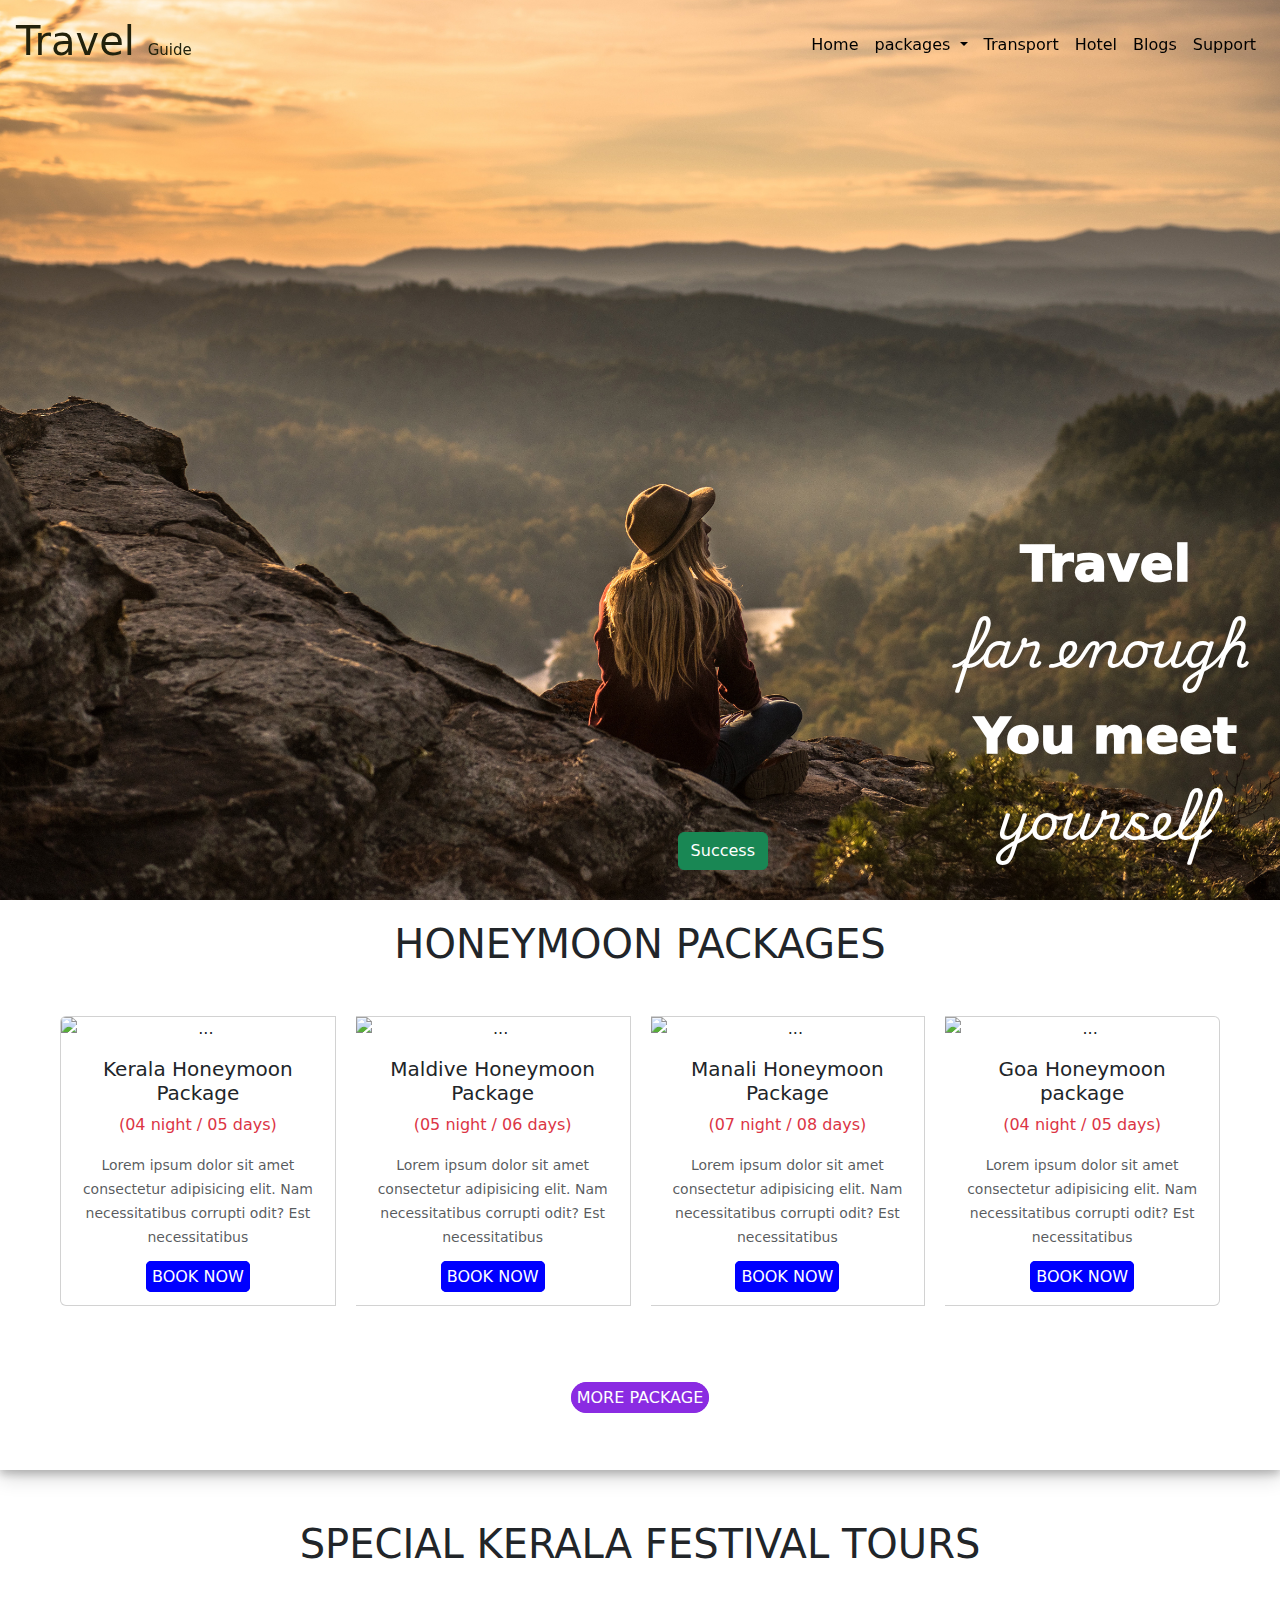
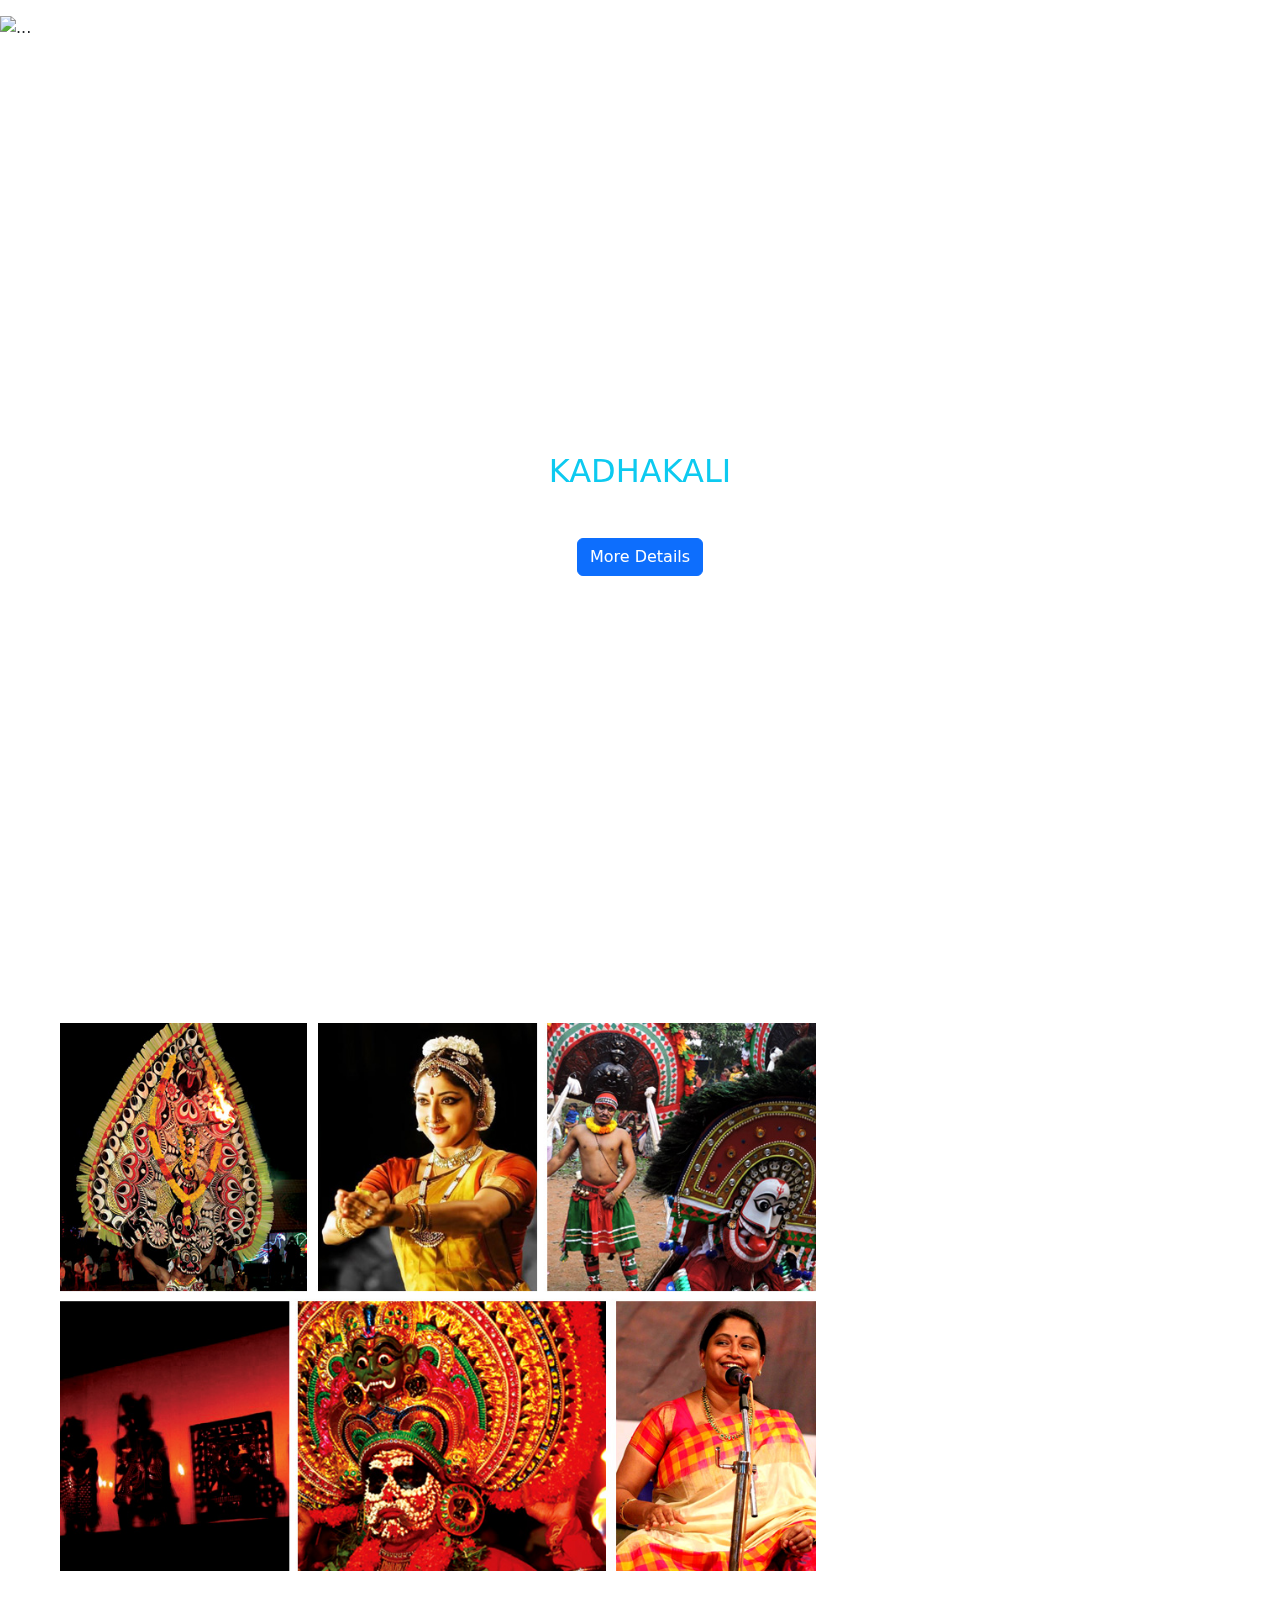
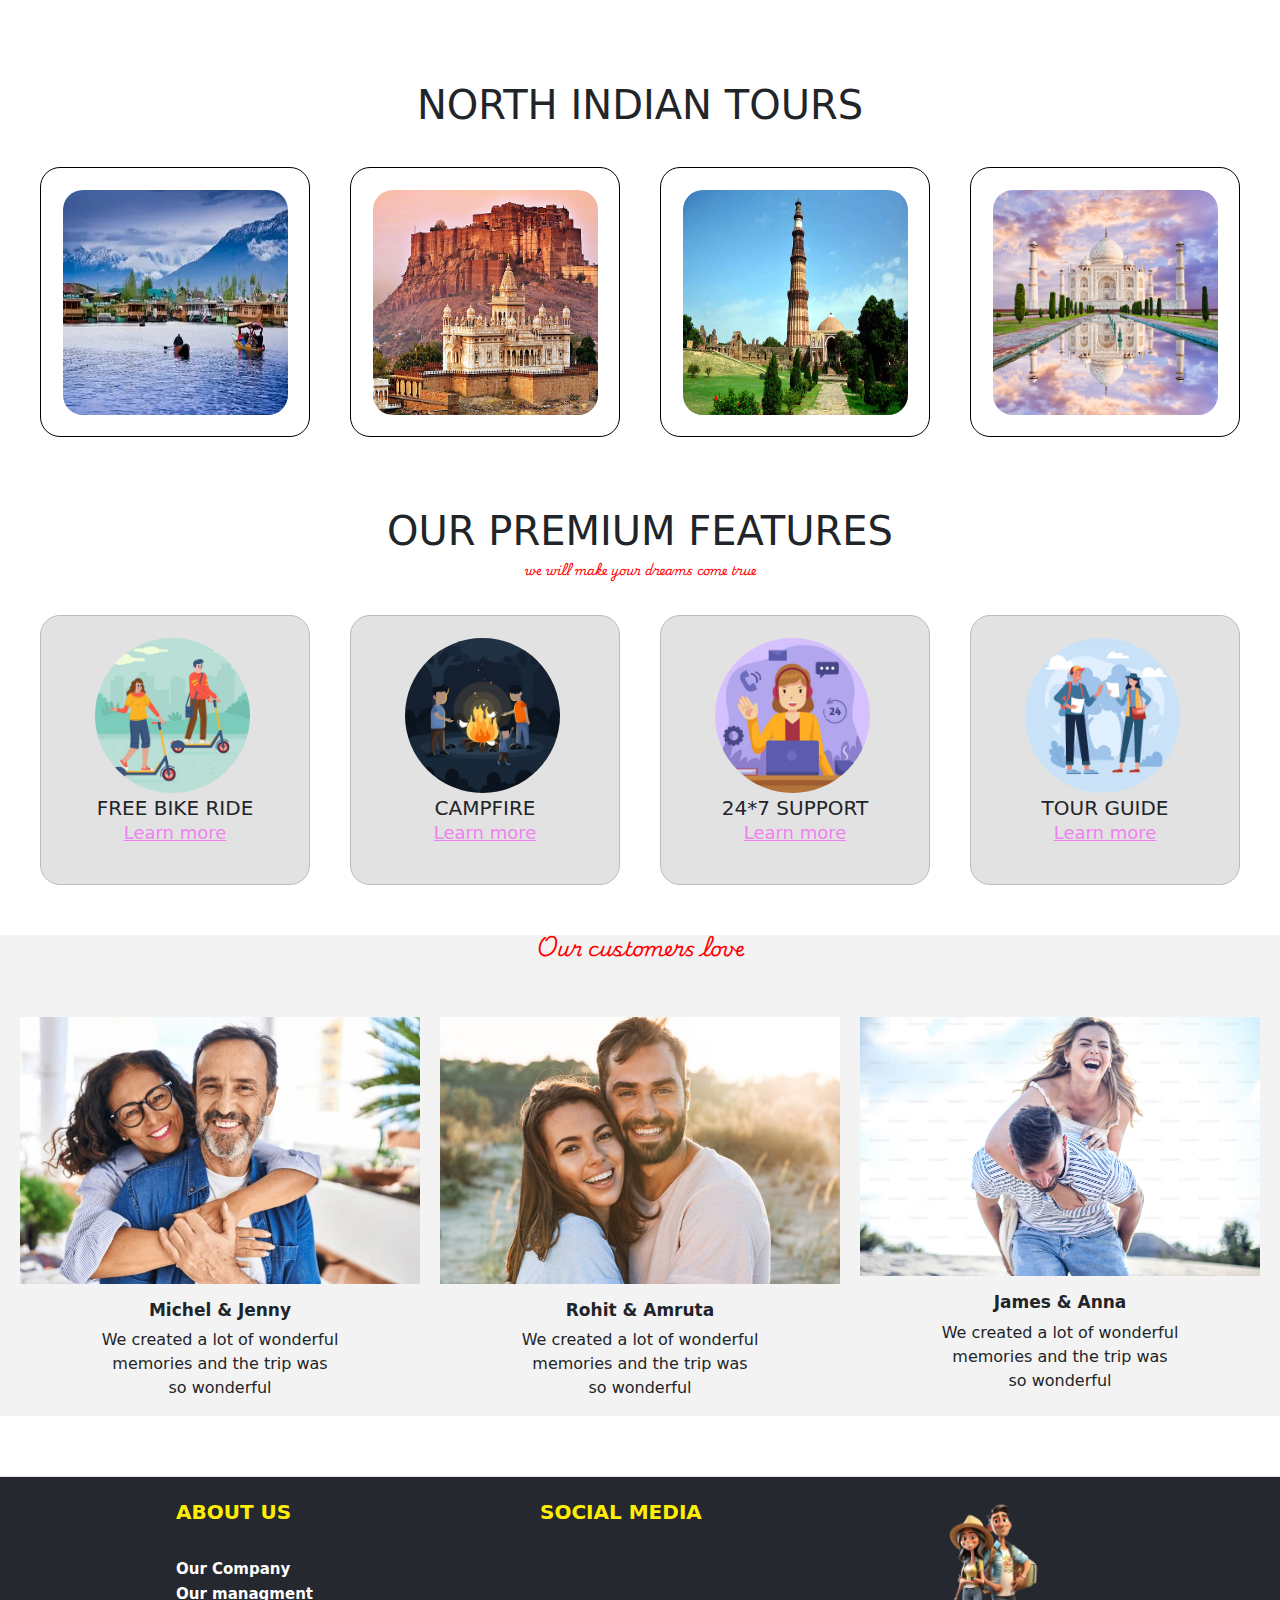
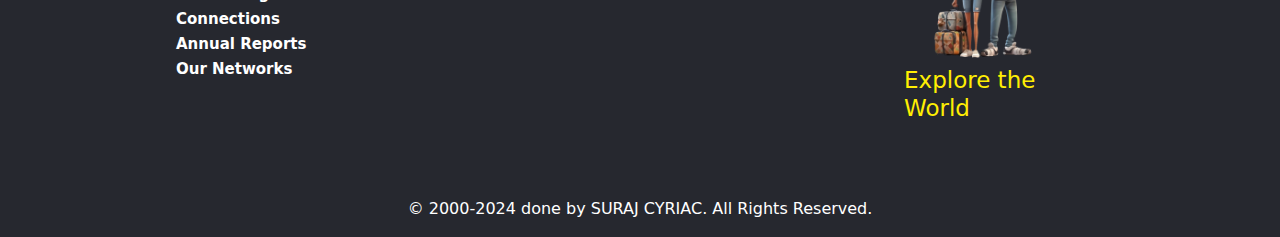
==== index.html @ 8f748f1a "Rename test.html to index.html" ====
<!DOCTYPE html>
<html lang="en">
<head>
    <meta charset="UTF-8">
    <meta name="viewport" content="width=device-width, initial-scale=1.0">
    <title>test</title>
    <link rel="stylesheet" href="https://cdnjs.cloudflare.com/ajax/libs/font-awesome/6.5.2/css/all.min.css" integrity="sha512-SnH5WK+bZxgPHs44uWIX+LLJAJ9/2PkPKZ5QiAj6Ta86w+fsb2TkcmfRyVX3pBnMFcV7oQPJkl9QevSCWr3W6A==" crossorigin="anonymous" referrerpolicy="no-referrer" />
    <link href="https://cdn.jsdelivr.net/npm/bootstrap@5.3.3/dist/css/bootstrap.min.css" rel="stylesheet" integrity="sha384-QWTKZyjpPEjISv5WaRU9OFeRpok6YctnYmDr5pNlyT2bRjXh0JMhjY6hW+ALEwIH" crossorigin="anonymous">
    <link href="https://unpkg.com/aos@2.3.1/dist/aos.css" rel="stylesheet">
    <link href="https://fonts.googleapis.com/css2?family=Playwrite+AR:wght@100..400&family=Playwrite+BE+VLG:wght@100..400&display=swap" rel="stylesheet">

    <link rel="stylesheet" href="https://fonts.googleapis.com/css2?family=Material+Symbols+Outlined:opsz,wght,FILL,GRAD@20..48,100..700,0..1,-50..200" />
  <link rel="stylesheet" href="./test.css">
</head>
<body>
     <!----------------------- navbar-------------- -->
     <nav class="navbar fixed-top navbar-expand-lg  ">
        <div class="container-fluid m-1" >
          <a class="navbar-brand  " href="#"><h1 class="travellogo">Travel <span class="logosmall">Guide</span></h1></a>
          <button class="navbar-toggler " type="button" data-bs-toggle="collapse" data-bs-target="#navbarSupportedContent" aria-controls="navbarSupportedContent" aria-expanded="false" aria-label="Toggle navigation">
            <span class="navbar-toggler-icon"></span>
          </button>
          <div class="collapse navbar-collapse " id="navbarSupportedContent">
            <ul class="navbar-nav ms-auto mb-2 mb-lg-0 ">
              <li class="nav-item">
                <a class="nav-link active" aria-current="page" href="#">Home</a>
              </li>
             
              <li class="nav-item dropdown">
                <a class="nav-link dropdown-toggle active" href="#" role="button" data-bs-toggle="dropdown" aria-expanded="false">
                    packages
                </a>
                <ul class="dropdown-menu">
                  <li><a class="dropdown-item" href="#">Supra</a></li>
                  <li><a class="dropdown-item" href="#">Land Cruiser</a></li>
                  <li><a class="dropdown-item" href="#">Fortuner</a></li>
                  <li><hr class="dropdown-divider"></li>
                  <li><a class="dropdown-item" href="#">Off Roaders</a></li>
                </ul>
                <li class="nav-item">
                    <a class="nav-link active" href="#">Transport</a>
                  </li>
              </li>
              <li class="nav-item">
                <a class="nav-link active" aria-disabled="true">Hotel</a>
              </li>
              <li class="nav-item">
                <a class="nav-link active" aria-disabled="true">Blogs</a>
              </li>
              <li class="nav-item">
                <a class="nav-link active" aria-disabled="true">Support</a>
              </li>
            </ul>
            <!-- <form class="d-flex" role="search">
              <input class="form-control me-2" type="search" placeholder="Find Our Cars" aria-label="Search">
              <button class="btn btn-outline-success" type="submit">Search</button>
            </form> -->
          </div>
        </div>
      </nav>


<!-- part1 -->

<section id="part1" class="container-fluid">
    <meta name="viewport" content="width=device-width, initial-scale=1.0">

<h1 class="part1head">Travel <br><span class="part1span">far enough</span> <br>You meet <span class="part1span"> <br>yourself</span></h1>
<button id="bukton" type="button" class="btn btn-success text-center" data-bs-toggle="modal" data-bs-target="#exampleModal">Success</button>
</section>

<!-- Modal -->

<div class="modal fade " id="exampleModal" tabindex="-1" aria-labelledby="exampleModalLabel" aria-hidden="true">
    <div class="modal-dialog">
      <div class="modal-content">
        <div class="modal-header">
          <h1 class="modal-title fs-5" id="exampleModalLabel">Please share your details</h1>
          <button type="button" class="btn-close" data-bs-dismiss="modal" aria-label="Close"></button>
        </div>
        <div class="modal-body">
          <div class="imagepart">
           <table>
            <div class="form-floating mb-3">
                <tr></tr>
                <input type="email" class="form-control" id="floatingInput" placeholder="name">
                <label for="floatingInput"></label>
               </tr>
                <tr>
                <input type="password" class="form-control" id="floatingPassword" placeholder="Email">
                <label for="floatingPassword"></label>
                </tr>
                <tr>
                 <input type="password" class="form-control" id="floatingPassword" placeholder="Phone Number">
                 <label for="floatingPassword"></label>
              </tr>
              <tr >
                <select class="form-select mb-4" aria-label="Disabled select example">
                    <option selected disabled>Your Preferance</option>
                    <option value="1">One</option>
                    <option value="2">Two</option>
                    <option value="3">Three</option>
                  </select>

             </tr>

              <tr >
                <input type="password" class="form-control" id="floatingPassword" placeholder="Number of Members">
               <label for="floatingPassword"></label>
               </tr> 
               
               <tr>
                <label for="exampleFormControlTextarea1" class="form-label"></label>
                <textarea class="form-control" id="exampleFormControlTextarea1" rows="3" placeholder="Messages"></textarea>
                </tr>
              </div>
            </table>
        </div>     
   </div>
        <div class="modal-footer text-center">
        
            <button type="button" class="btn btn-primary  text-center">submit</button>
        </div>
      </div>
    </div>
  </div>



<!-- part2 -->



<!-- 1card / HONEYMOON PACKAGES-->
<section id="packageoff">
    <!-- package offers heading -->
    <div class="po-head">
        <h1>HONEYMOON PACKAGES</h1>
    </div>
    <!-- package offers cards -->
    <div class="card-group po-card">
        <div class="card po-card2 ">
          <img src="https://upload.wikimedia.org/wikipedia/commons/9/91/Kerala_Country_Boat.jpg" class="card-img-top" alt="...">
          <div class="card-body">
            <h5 class="card-title">Kerala Honeymoon Package</h5>
            <p class="card-text text-danger">(04 night / 05 days)</p>
            <p class="card-text"><small class="text-body-secondary">Lorem ipsum dolor sit amet consectetur adipisicing elit. Nam necessitatibus corrupti odit? Est necessitatibus</small></p>
            <a class="card1btn" href="">BOOK NOW</a>

          </div>
        </div>
        <div class="card po-card2">
          <img src="https://d3hk78fplavsbl.cloudfront.net/assets/common-prod/hotel/205/jp12287d138859/jp12287d138859-1-hotel_carousel_large.jpg?version=6" class="card-img-top" alt="...">
          <div class="card-body">
            <h5 class="card-title">Maldive Honeymoon Package</h5>
            <p class="card-text text-danger">(05 night / 06 days)</p>
            <p class="card-text"><small class="text-body-secondary">Lorem ipsum dolor sit amet consectetur adipisicing elit. Nam necessitatibus corrupti odit? Est necessitatibus</small></p>
            <a class="card1btn" href="">BOOK NOW</a>
        </div>
        </div>
        <div class="card po-card2">
          <img src="https://www.oyorooms.com/travel-guide/wp-content/uploads/2019/11/Top-4-Indian-skiing-destinations-Solang.webp" class="card-img-top" alt="...">
          <div class="card-body">
            <h5 class="card-title">Manali Honeymoon Package</h5>
            <p class="card-text text-danger">(07 night / 08 days)</p>
            <p class="card-text"><small class="text-body-secondary">Lorem ipsum dolor sit amet consectetur adipisicing elit. Nam necessitatibus corrupti odit? Est necessitatibus</small></p>
            <a class="card1btn" href="">BOOK NOW</a>

          </div>
        </div>
        <div class="card po-card2">
            <img src="https://www.oyorooms.com/travel-guide/wp-content/uploads/2021/08/BlogImage-16Aug_SouthGoa_Image-12-1.jpg" class="card-img-top" alt="...">
            <div class="card-body">
              <h5 class="card-title">Goa Honeymoon package</h5>
              <p class="card-text text-danger">(04 night / 05 days)</p>
              <p class="card-text"><small class="text-body-secondary">Lorem ipsum dolor sit amet consectetur adipisicing elit. Nam necessitatibus corrupti odit? Est necessitatibus</small></p>
              <a class="card1btn" href="">BOOK NOW</a>
            </div>
          </div>
      </div>
    <div>
        <div class="morebtn"> 
            <a class="more1btn" href="">MORE PACKAGE</a>
        </div>
    </div>
</section>
<!-- part3 -->



<div id="part3">
    <div id="part3carosel" class="carousel slide" data-bs-ride="carousel">
        <div class="text-center mb-5">
          <h1>SPECIAL KERALA FESTIVAL TOURS</h1>
         </div>
        <div class="carousel-indicators">
          <button type="button" data-bs-target="#carouselExampleCaptions" data-bs-slide-to="0" class="active" aria-current="true" aria-label="Slide 1"></button>
          <button type="button" data-bs-target="#carouselExampleCaptions" data-bs-slide-to="1" aria-label="Slide 2"></button>
          <button type="button" data-bs-target="#carouselExampleCaptions" data-bs-slide-to="2" aria-label="Slide 3"></button>
        </div>
        <div class="carousel-inner">
          <div class="carousel-item active" data-bs-interval="1000">
            <img  src="https://www.thestatesman.com/wp-content/uploads/2022/01/Kathakali-1.jpg" class="d-block w-100 tales" alt="...">
            <div class="carousel-caption d-none d-md-block">
              <h5 class="text-info fs-2">KADHAKALI</h5>
              <p>Some representative placeholder content for the first slide.</p>
              <button type="button" class="btn btn-primary text-center">More Details</button>
            </div>
          </div>
          <div class="carousel-item" data-bs-interval="1000">
            <img  src="https://upload.wikimedia.org/wikipedia/commons/9/9b/Kudamatom_at_thrissur_pooram_2013_7618.JPG" class="d-block w-100 tales" alt="...">
            <div class="carousel-caption d-none d-md-block">
              <h5 class="text-info fs-2">THRISSUR POORAM</h5>
              <p>Some representative placeholder content for the second slide.</p>
              <button type="button" class="btn btn-primary text-center">More Details</button>
            </div>
          </div>
          <div class="carousel-item" data-bs-interval="1000">
            <img  src="https://static.india.com/wp-content/uploads/2018/08/kerala-boatrace5.jpg?impolicy=Medium_Resize&w=1200&h=800" class="d-block w-100 tales" alt="...">
            <div class="carousel-caption d-none d-md-block">
              <h5 class="text-info fs-2">KERALA BOAT RACE</h5>
              <p>Some representative placeholder content for the third slide.</p>
              <button type="button" class="btn btn-primary text-center">More Details</button>
            </div>
          </div>
        </div>
        <button class="carousel-control-prev" type="button" data-bs-target="#carouselExampleCaptions" data-bs-slide="prev">
          <span class="carousel-control-prev-icon" aria-hidden="true"></span>
          <span class="visually-hidden">Previous</span>
        </button>
        <button class="carousel-control-next" type="button" data-bs-target="#carouselExampleCaptions" data-bs-slide="next">
          <span class="carousel-control-next-icon" aria-hidden="true"></span>
          <span class="visually-hidden">Next</span>
        </button>
    </div>
    <div class="skftpart2 container-fluid">
        <div class="skftvideo">
          <iframe width="width=device-width" height="300" src="https://www.youtube.com/embed/xHGJT_pZg8U"
            title="Traditional Kathakali EYE DANCING Performance + Making Kerala Beef Roast &amp; Parotta | Thekkady, India"
            frameborder="0"
            allow="accelerometer; autoplay; clipboard-write; encrypted-media; gyroscope; picture-in-picture; web-share"
            referrerpolicy="strict-origin-when-cross-origin" allowfullscreen></iframe>
        </div>
        <div class="skftvideo">
          <img width="84%" src="./images/combined_1.jpg" alt="">
        </div>
    </div>
    
</div>






<!-- part 4 -->
 <section class="part4">
    <div class="po-head">
        <h1>NORTH INDIAN TOURS </h1>
    </div>
    <div class="part4pics">
  
    
        <div class="part4pic"><img src="./images/darj.webp" alt=""> <div class="part4overlap"><h1>VARANASI</h1> <h2>Rs :12000/-</h2>        <button type="button" class="btn btn-primary  text-center">BOOK NOW</button>
        </div>
</div>
        <div class="part4pic"><img src="./images/fort.jpg" alt=""> <div class="part4overlap"><h1>VARANASI</h1> <h2>Rs :12000/-</h2>        <button type="button" class="btn btn-primary  text-center">BOOK NOW</button>
        </div>
</div>
        <div class="part4pic"><img src="./images/quit.jpg" alt=""> <div class="part4overlap"><h1>VARANASI</h1> <h2>Rs :12000/-</h2>        <button type="button" class="btn btn-primary  text-center">BOOK NOW</button>
        </div>
</div>
        <div class="part4pic"><img src="./images/taj.jpg" alt=""> <div class="part4overlap"><h1>VARANASI</h1> <h2>Rs :12000/-</h2>        <button type="button" class="btn btn-primary  text-center">BOOK NOW</button>
        </div>
</div>
    </div>




 </section>


 <!-- part5 -->

<section class="part5">
    <div class="po-head">
        <h1>OUR PREMIUM FEATURES </h1>
        <h2>we will make your dreams come true</h2>
    </div>

    <div class="part5pics">
        <div class="part5pic"><img src="./images/scooter.jpg" alt=""> 
            <div class="part5overlap"><h1>FREE BIKE RIDE <BR>  <a href="Learn more">Learn more</a>                      
            </h1> 
</div>
        </div>
        <div class="part5pic"><img src="./images/campfire.jpg" alt=""> 
            <div class="part5overlap"><h1>CAMPFIRE<BR>  <a href="Learn more">Learn more</a> </h1> 
            </div>
</div>
        <div class="part5pic"><img src="./images/customer support.jpg" alt="">
             <div class="part5overlap"><h1>24*7 SUPPORT<BR>  <a href="Learn more">Learn more</a> </h1> 
            </div>
</div>
        <div class="part5pic"><img src="./images/guide.avif" alt=""> 
            <div class="part5overlap"><h1>TOUR GUIDE<BR>  <a href="Learn more">Learn more</a> </h1>     
            </div>
</div>
    </div>






</section>



<!-- part6 -->
<section class="part6">
    <div class="po-head">
        <box-icon name='heart-circle' color='#ff0000' size="80px" ></box-icon>              <h2>Our customers love</h2>
    </div>
    <div class="part6pics">
        <div class="part6pic"><img src="./images/couple1.webp" alt="">
          <p>
                <box-icon type='solid' name='star'></box-icon>   
                <box-icon type='solid' name='star'></box-icon>   
                <box-icon type='solid' name='star'></box-icon>   
                <box-icon type='solid' name='star'></box-icon>   
                <box-icon type='solid' name='star'></box-icon> 
          </p>  
        <h1>Michel & Jenny</h1>
    <p>We created a lot of wonderful <br> memories and the trip was <br> so wonderful</p>
</div>
        <div class="part6pic"><img src="./images/couple2.jpg" alt="">
          <p>
                <box-icon type='solid' name='star'></box-icon>   
                <box-icon type='solid' name='star'></box-icon>   
                <box-icon type='solid' name='star'></box-icon>   
                <box-icon type='solid' name='star'></box-icon>   
                <box-icon type='solid' name='star'></box-icon> 
          </p>  
        <h1>Rohit & Amruta</h1>
    <p>We created a lot of wonderful <br> memories and the trip was <br> so wonderful</p>
</div>
        <div class="part6pic"><img src="./images/couple3.avif" alt="">
          <p>
                <box-icon type='solid' name='star'></box-icon>   
                <box-icon type='solid' name='star'></box-icon>   
                <box-icon type='solid' name='star'></box-icon>   
                <box-icon type='solid' name='star'></box-icon>   
                <box-icon type='solid' name='star'></box-icon> 
          </p>  
        <h1>James & Anna</h1>
    <p>We created a lot of wonderful <br> memories and the trip was <br> so wonderful</p>
</div>   
 </div>
</section>



<!-- footer -->

<footer>
   
  
      <div class="parent container-fluid">
       
         
          <div class="child">  ABOUT US<br><br>
              <a class="ftr" href="">Our Company</a>
              <a class="ftr" href="">Our managment</a>
              <a class="ftr" href="">Connections</a>
              <a class="ftr" href="">Annual Reports</a>
              <a class="ftr" href="">Our Networks</a>
          </div>
          <div class="child ">  SOCIAL MEDIA <br><br>

        <div class="socialmedia">
                <a href=""><i class="fa-brands fa-instagram brands"></i></a>
                <a href=""><i class="fa-brands fa-whatsapp brands"></i></a>
                <a href=""><i class="fa-brands fa-twitter brands"></i></a>
                <a href=""><i class="fa-brands fa-x-twitter brands"></i></a>
                 
        </div>
          </div>        
          
          <div class="child imgchild">
            <img src="./images/trevalpic.png" alt="">
            <h2>
            Explore the World</h2>
            <!-- <br>
            <p>© 2000-2024 Toyota Kirloskar Motor. All Rights Reserved.
  
            </p>
            
            <i class="fa-sharp fa-light fa-circle-c"></i>ⓒ  2017-2023 -->
        </div>
        <div class="child2"><p>© 2000-2024 done by SURAJ CYRIAC. All Rights Reserved.</div>
      </div>
</body>
<script src="https://unpkg.com/boxicons@2.1.4/dist/boxicons.js"></script>

<script src="https://cdn.jsdelivr.net/npm/bootstrap@5.3.3/dist/js/bootstrap.bundle.min.js" integrity="sha384-YvpcrYf0tY3lHB60NNkmXc5s9fDVZLESaAA55NDzOxhy9GkcIdslK1eN7N6jIeHz" crossorigin="anonymous"></script>
</html>
---- test.css ----
.travellogo{
    font-size: 40px;
    color: rgb(34, 34, 12);
}
.logosmall{
    font-size: 15px;
}


/* part1 */
#part1{
    background-image: url(./images/1000_F_489786772_eYkophFPdr5AjuThYslXh7jmmHgzCzGl.jpg);
    background-size: cover;
    background-repeat: no-repeat;
    height: 100vh;
    text-align: center;
 background-attachment:fixed ;
 position: relative;
}
.part1head{
    position: absolute;
    color: white;
    font-size: 50px;
    line-height: 80px;
    font-weight: 1000;
   right: 30px;
   bottom: 30px;
}
#bukton{
    position: absolute;
    bottom: 30px;
    right: 40%;
}
.part1span{
font-family: "Playwrite BE VLG", cursive;
}



/* part2 */
/*    <!-- 1card / HONEYMOON PACKAGES--> */
#packageoff{
    padding: 20px;
    box-shadow: 0 4px 8px 0 rgba(0, 0, 0, 0.2), 0 6px 20px 0 rgba(0, 0, 0, 0.19);
}
.po-head{
    text-align: center;
}

.po-card{
    padding: 40px;
    gap: 20px;
}
.po-card2{
    text-align: center;
    /* box-shadow: 5px 5px 5px  lightblue; */
}
.card1btn{
    text-decoration: none; 
       color: white;
       border: solid 1px;
       width: 30px;
       border-radius: 5px;
       border-color: blue;
       background-color: blue;
       padding: 5px;

  }
  .morebtn{
    padding: 40px;
    text-align: center;
    

}
.more1btn{
  text-decoration: none; 
     color: white;
     border: solid 1px;
     width: 30px;
     border-color: blueviolet;
     border-radius: 30px;
     background-color: blueviolet;
     padding: 5px;

}
.po-card2:hover{
    box-shadow: 0 4px 8px 0 rgba(0, 0, 0, 0.2), 0 6px 20px 0 rgba(0, 0, 0, 0.19);
    /* background-image: linear-gradient(to bottom ,rgb(255, 255, 255),rgb(79, 76, 247)); */
}
.more1btn:hover{
    background-color: rgb(226, 43, 43);
    /* background-image: linear-gradient(to bottom ,rgb(255, 255, 255),rgb(79, 76, 247)); */
}

/* part3 */
#part3{
    display: flex;
    flex-direction: column;
}
#part3carosel{
    margin-top: 50px;
}
#part3carosel img{
height: 600px;}


.skftpart2 {
    padding: 40px;
    display: flex;
    flex-wrap: wrap;
    /* margin-left: 180px; */
    width: 100%;
align-content: center;
}
.skftvideo{
    padding: 20px;
}
.skftvideo img{
   width:device-width;
    /* height: 300px; */
}



/* part4 */
.part4{
    margin-top: 50px;
}
.part4pics{
    display: flex;
    flex-wrap: wrap;
    width: 100%;
    justify-content: space-evenly;
    /* height: 60%; */
    position: relative;
}
.part4pic{
    width: 270px;
    height: 270px;
    border: solid black 1px;
    border-radius: 20px;
    position: relative;
    margin-top: 30px;
    
}
.part4pics img{
    width: 225px;
    height: 225px;
    position: absolute;
    border-radius: 20px;
    left: 22px;
    top: 22px;

}
.part4overlap{

    width: 225px;
    height: 225px;
    left: 22px;
    top: 22px;
    position: absolute;
    border-radius: 20px;
    background-color: rgba(84, 187, 255, 0.537);
    text-align: center;
    display: none;
}
.part4overlap h1{
    margin-top: 50px;
}
.part4overlap button{
    position: absolute;
    bottom: 20px;
    left: 25%;

}
.part4pic:hover .part4overlap{
    display: block;
}


/* part5 */
.part5{
    margin-top: 70px;
}
.po-head h2{
    font-size: 12px;
    color: red;
    font-family: "Playwrite BE VLG", cursive;

}
.part5pics{
    display: flex;
    flex-wrap: wrap;
    width: 100%;
    justify-content: space-evenly;
    /* height: 60%; */
    position: relative;
}
.part5pic{
    width: 270px;
    height: 270px;
    border-radius: 20px;
    position: relative;
    margin-top: 30px;
    background-color: rgba(189, 188, 188, 0.427);
    border: solid 1px rgb(189, 188, 188);
    
}
.part5pics img{
    width: 155px;
    height: 155px;
    position: absolute;
    border-radius: 50%;
    left: 20%;
    top: 22px;

}
.part5overlap{
    padding-top: 180px;
    bottom: 22px;
}
.part5overlap h1{
    text-align: center;
font-size: 20px;
z-index: 10;

}

 .part5overlap a
    {
        display: inline-block;
        font-size: 18px;
        color: violet;
  }

  /* part6 */
  .part6{
    margin-top: 50px;
    background-color: rgba(241, 241, 241, 0.845);
  }
  .part6 h2 {
    color: red;
    font-size: 20px;
    padding-bottom: 50px;
  }
  .part6pics{
    display: flex;
    flex-wrap: wrap;
    position: relative;
    justify-content: space-evenly;
  }
  .part6pic{
    width: 400px;
  }
  .part6pic img{
    width: 100%;
    position: relative;

  }
  .part6pic h1{
    font-weight: 600;
    font-size: 17px;
  text-align: center;

  }
  .part6pic p{
text-align: center;
  }



  
/* footer */
footer{
    background-color: rgb(38, 40, 47);
    width: 100%;
    height: 350px;
    margin-top: 60px;
    height: fit-content;

}
.parent{
 
    display: flex;
    flex-wrap: wrap;
    flex-direction: row;
    justify-content:space-evenly;
    align-items: center;
    border-top: solid 1px rgb(228, 227, 227);
    padding-top: 20px;
    /* background-color: rgb(38, 40, 47); */

}



.child{
    width: 200px;
    height: 300px;
    display: flex;
    flex-direction: column;
    color: #ffee03;
    font-weight: 600;
    font-size: 20px;

}
.socialmedia{
    display: flex;
    flex-direction: row;
    font-size: 30px;
    justify-content: space-between;
}
.ftr{
    text-decoration: none;
    color: rgb(255, 255, 255);
    line-height: 25px;
    font-size: 15px;
}
.brands{
    color: white;
}
.child img{
    width: 170px;
}
.child h2{
font-size: 23px;}
.child2{
    width: 100%;
    text-align: center;
    color: white;
}
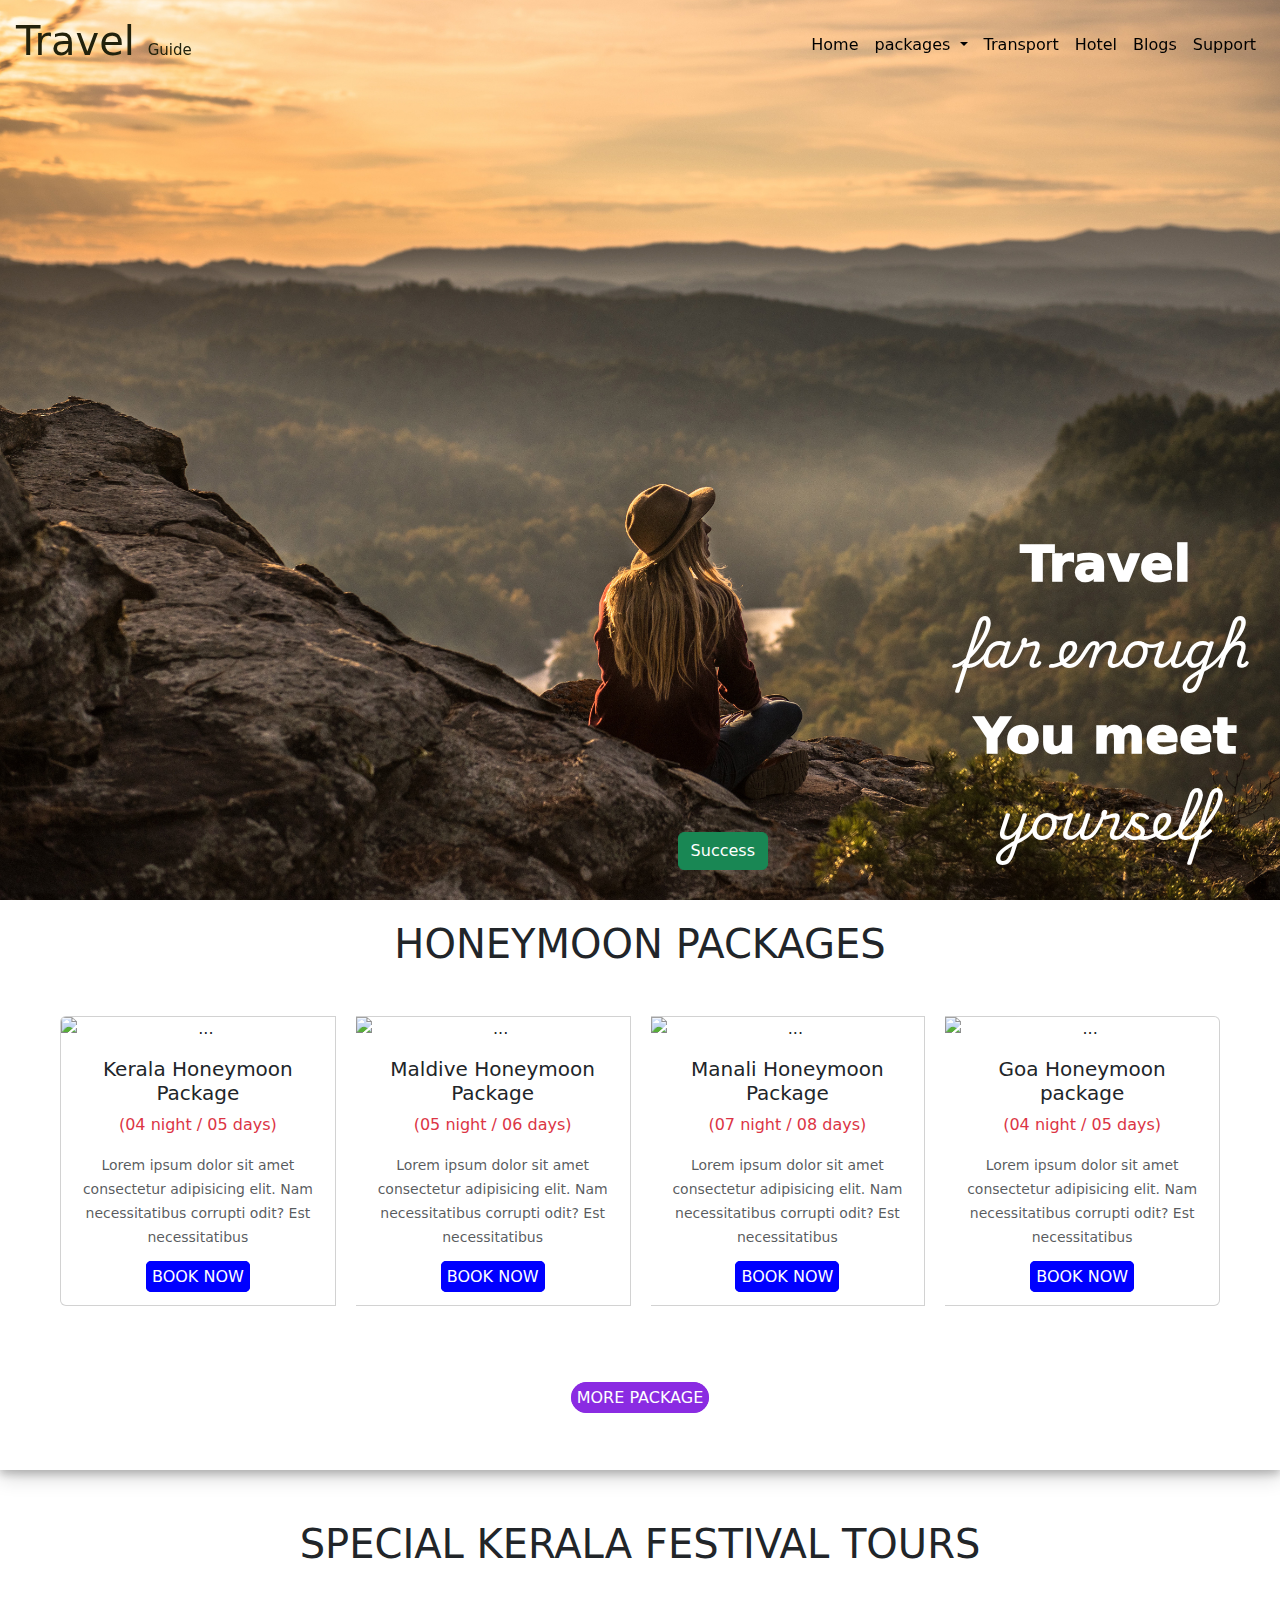
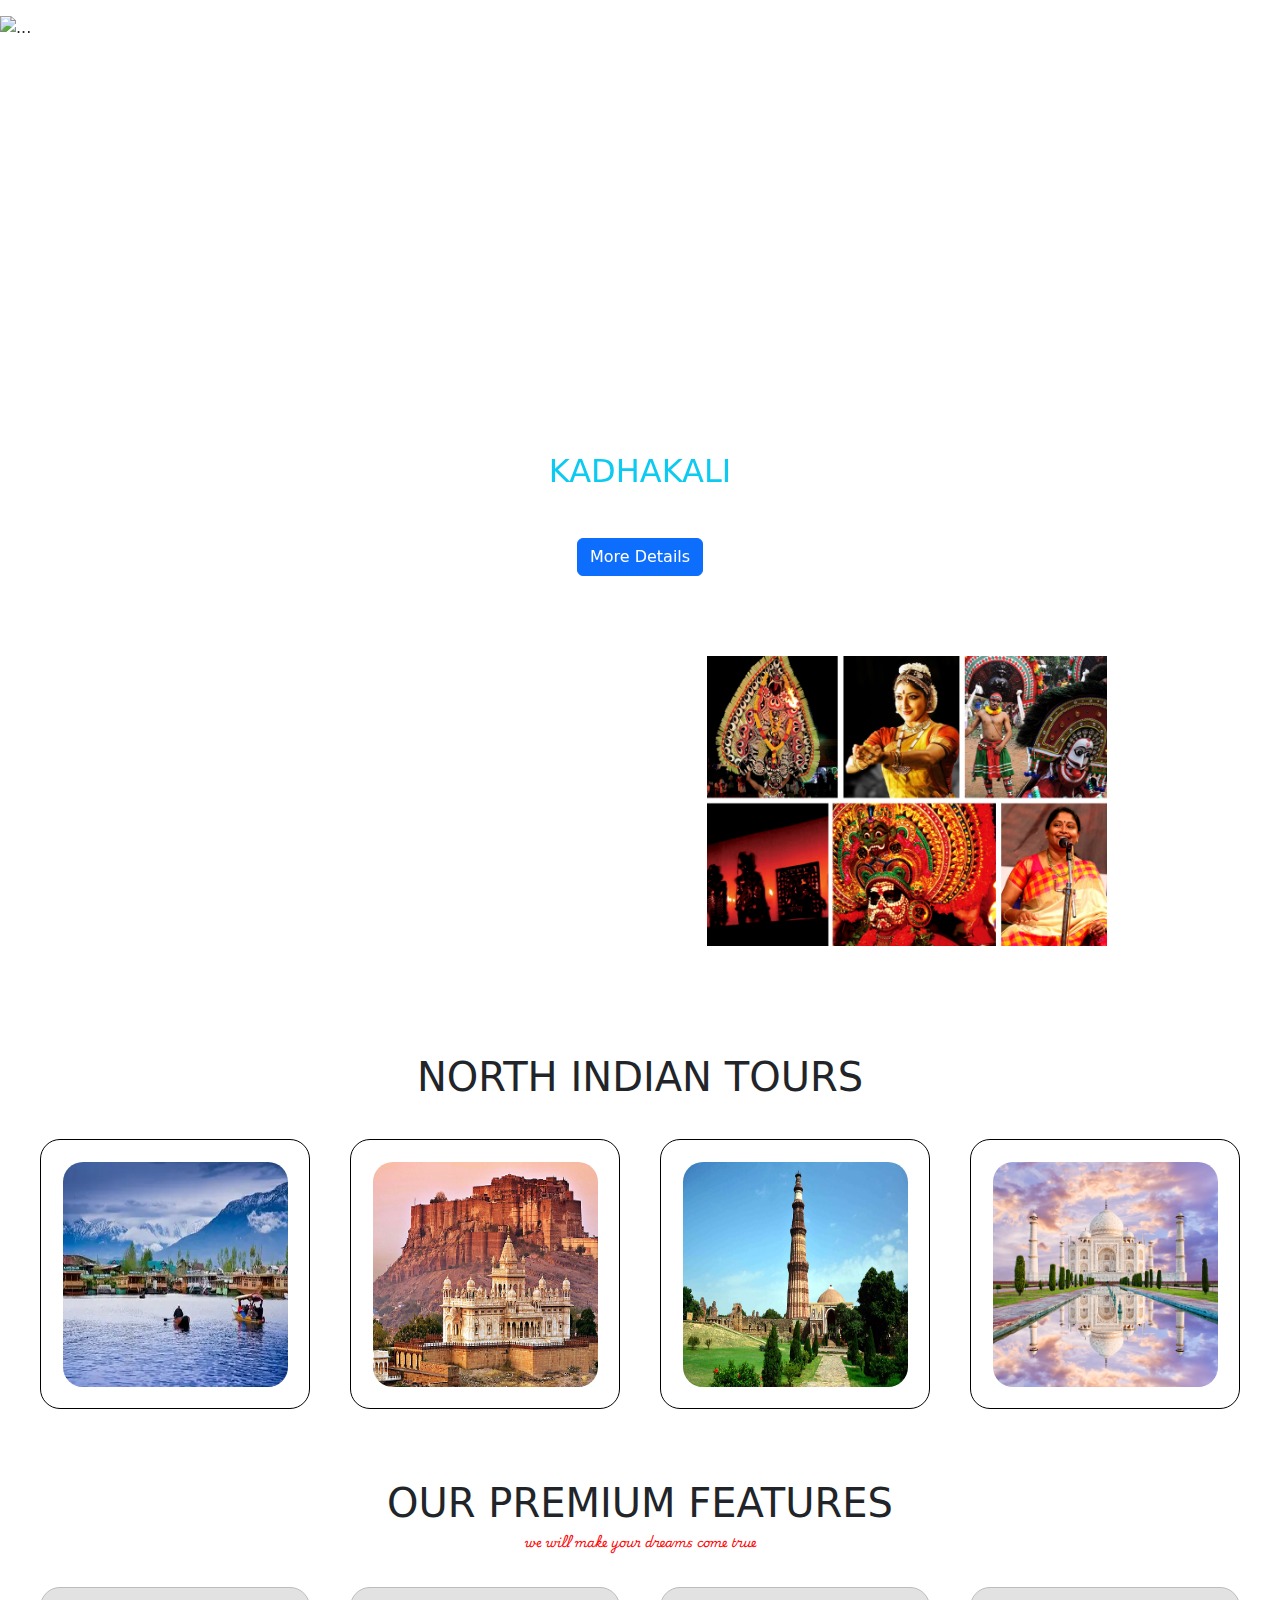
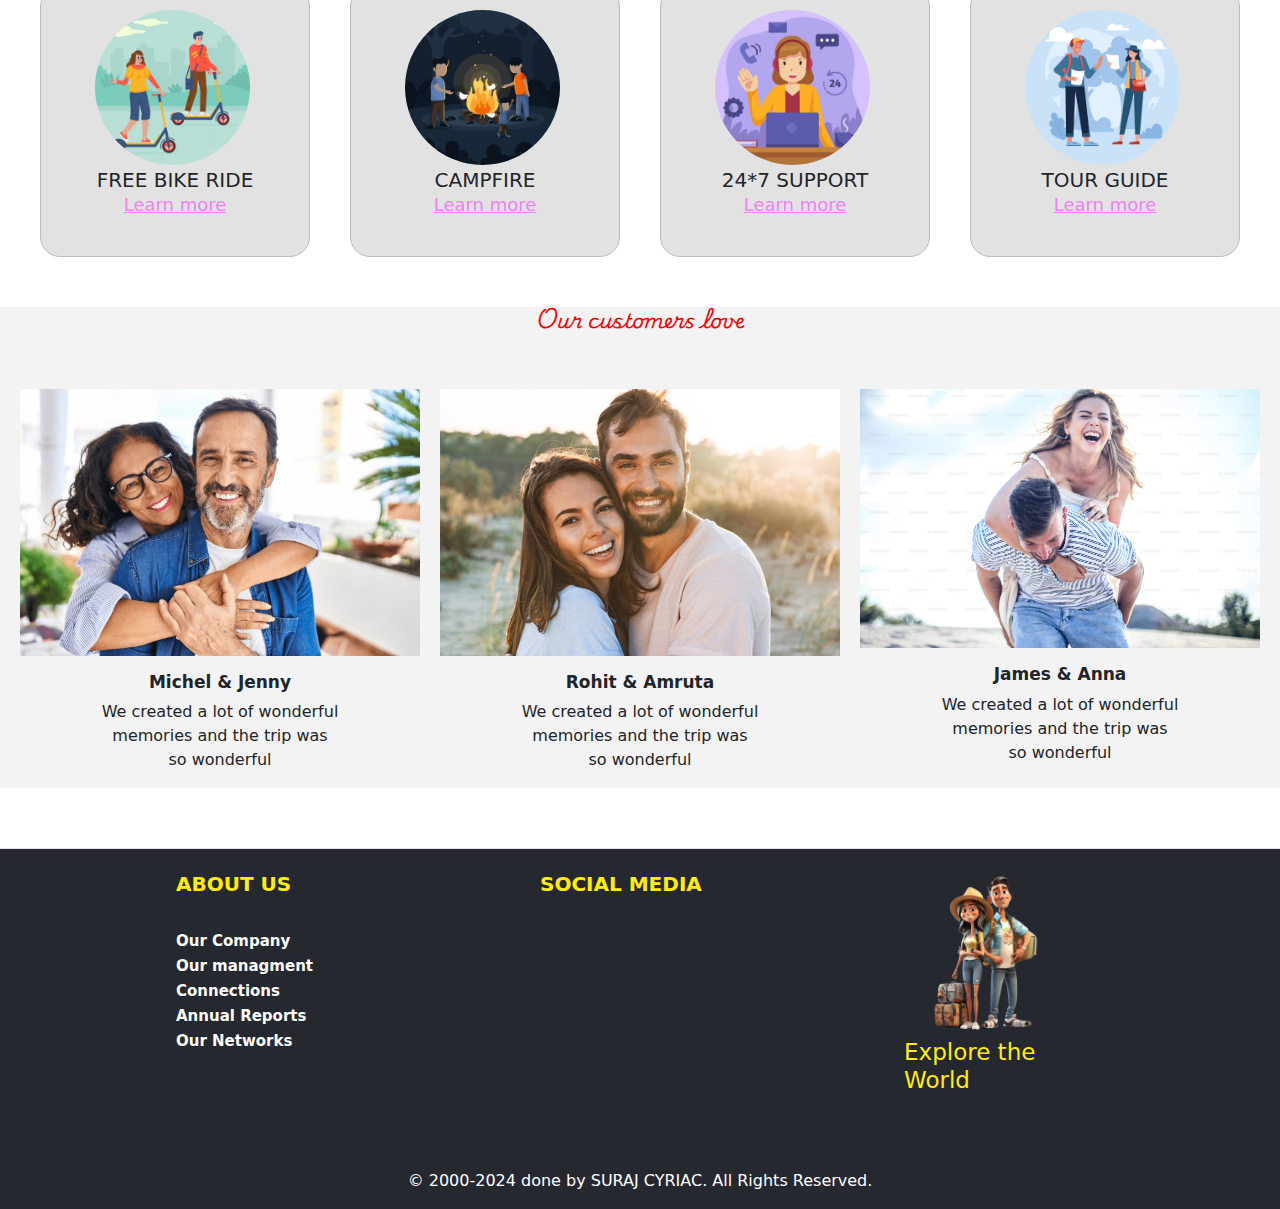
==== commit 704ba32f: "Merge branch 'main' of https://github.com/surajcyriac/test1" ====
--- a/index.html
+++ b/index.html
@@ -235,14 +235,14 @@
     </div>
     <div class="skftpart2 container-fluid">
         <div class="skftvideo">
-          <iframe width="width=device-width" height="300" src="https://www.youtube.com/embed/xHGJT_pZg8U"
+          <iframe width="100%" height="300" src="https://www.youtube.com/embed/xHGJT_pZg8U"
             title="Traditional Kathakali EYE DANCING Performance + Making Kerala Beef Roast &amp; Parotta | Thekkady, India"
             frameborder="0"
             allow="accelerometer; autoplay; clipboard-write; encrypted-media; gyroscope; picture-in-picture; web-share"
             referrerpolicy="strict-origin-when-cross-origin" allowfullscreen></iframe>
         </div>
         <div class="skftvideo">
-          <img width="84%" src="./images/combined_1.jpg" alt="">
+          <img class="skfimage" src="./images/combined_1.jpg" alt="">
         </div>
     </div>
     
--- a/test.css
+++ b/test.css
@@ -104,22 +104,25 @@
 height: 600px;}
 
 
-.skftpart2 {
+.skftpart2{
     padding: 40px;
     display: flex;
-    flex-wrap: wrap;
-    /* margin-left: 180px; */
-    width: 100%;
-align-content: center;
+    flex-direction: row;
+    flex-wrap: wrap;
+    justify-content: space-evenly;
 }
 .skftvideo{
-    padding: 20px;
+    width: 400px;
 }
 .skftvideo img{
-   width:device-width;
-    /* height: 300px; */
-}
-
+   width:100%;
+}
+
+@media(max-width:600){
+    .skftvideo {
+        width:200px;
+     }
+}
 
 
 /* part4 */
